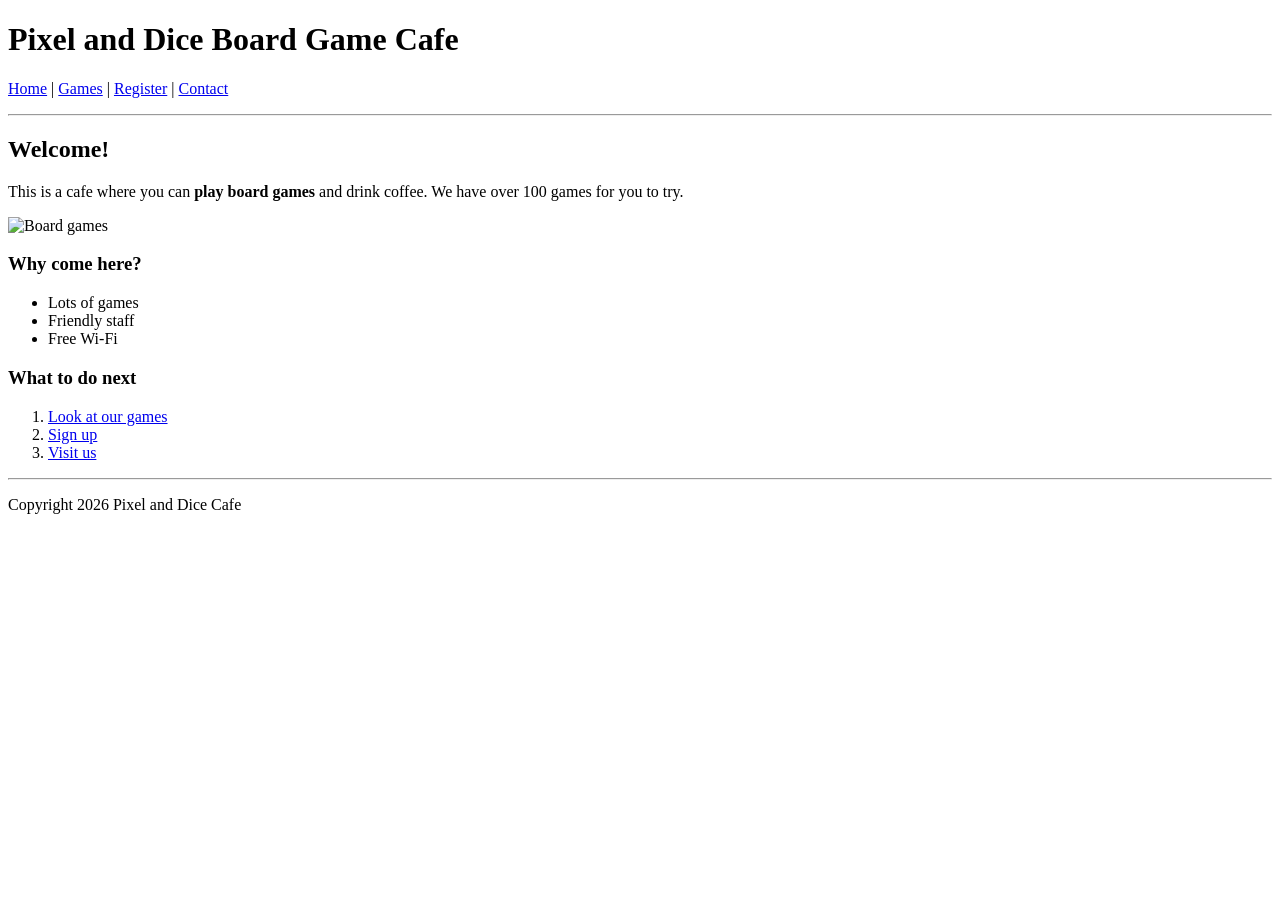
==== index.html @ d84a0c90 "Add simple HTML board game cafe website for web dev assignment. Co-authored-by: Cursor <cursoragent@" ====
<!DOCTYPE html>
<html>
<head>
    <title>Pixel and Dice Cafe - Home</title>
</head>
<body>

    <h1>Pixel and Dice Board Game Cafe</h1>
    <p>
        <a href="index.html">Home</a> |
        <a href="games.html">Games</a> |
        <a href="register.html">Register</a> |
        <a href="contact.html">Contact</a>
    </p>

    <hr>

    <h2>Welcome!</h2>
    <p>
        This is a cafe where you can <strong>play board games</strong> and drink coffee.
        We have over 100 games for you to try.
    </p>
    <img src="https://via.placeholder.com/250x150?text=Board+Games" alt="Board games">
    <h3>Why come here?</h3>
    <ul>
        <li>Lots of games</li>
        <li>Friendly staff</li>
        <li>Free Wi-Fi</li>
    </ul>

    <h3>What to do next</h3>
    <ol>
        <li><a href="games.html">Look at our games</a></li>
        <li><a href="register.html">Sign up</a></li>
        <li><a href="contact.html">Visit us</a></li>
    </ol>

    <hr>

    <p>Copyright 2026 Pixel and Dice Cafe</p>

</body>
</html>
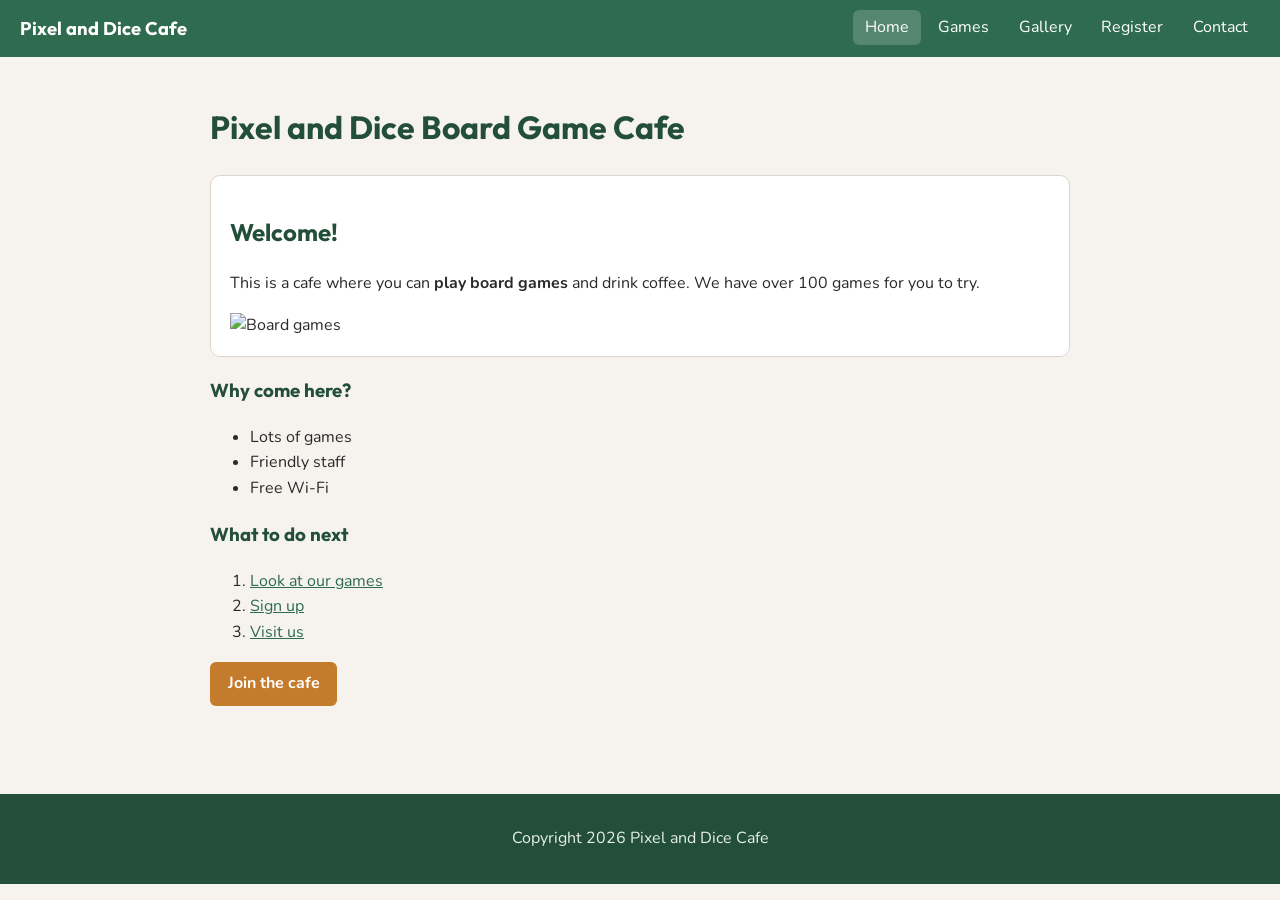
==== commit 63252aec: "Add CSS lab styling with shared stylesheet, flexbox nav, and gallery flip cards. Co-authored-by: Cur" ====
--- a/index.html
+++ b/index.html
@@ -1,43 +1,56 @@
 <!DOCTYPE html>
-<html>
+<html lang="en">
 <head>
+    <meta charset="UTF-8">
+    <meta name="viewport" content="width=device-width, initial-scale=1.0">
     <title>Pixel and Dice Cafe - Home</title>
+    <link rel="stylesheet" href="csslab.css">
 </head>
 <body>
 
-    <h1>Pixel and Dice Board Game Cafe</h1>
-    <p>
-        <a href="index.html">Home</a> |
-        <a href="games.html">Games</a> |
-        <a href="register.html">Register</a> |
-        <a href="contact.html">Contact</a>
-    </p>
+    <nav class="nav">
+        <a class="nav-brand" href="index.html">Pixel and Dice Cafe</a>
+        <ul class="nav-links">
+            <li><a class="active" href="index.html">Home</a></li>
+            <li><a href="games.html">Games</a></li>
+            <li><a href="gallery.html">Gallery</a></li>
+            <li><a href="register.html">Register</a></li>
+            <li><a href="contact.html">Contact</a></li>
+        </ul>
+    </nav>
 
-    <hr>
+    <main class="container">
+        <h1>Pixel and Dice Board Game Cafe</h1>
 
-    <h2>Welcome!</h2>
-    <p>
-        This is a cafe where you can <strong>play board games</strong> and drink coffee.
-        We have over 100 games for you to try.
-    </p>
-    <img src="https://via.placeholder.com/250x150?text=Board+Games" alt="Board games">
-    <h3>Why come here?</h3>
-    <ul>
-        <li>Lots of games</li>
-        <li>Friendly staff</li>
-        <li>Free Wi-Fi</li>
-    </ul>
+        <div class="card">
+            <h2>Welcome!</h2>
+            <p>
+                This is a cafe where you can <strong>play board games</strong> and drink coffee.
+                We have over 100 games for you to try.
+            </p>
+            <img src="https://images.unsplash.com/photo-1610890716171-6b1bb98ffd09?auto=format&amp;fit=crop&amp;w=700&amp;q=80" alt="Board games" width="350">
+        </div>
 
-    <h3>What to do next</h3>
-    <ol>
-        <li><a href="games.html">Look at our games</a></li>
-        <li><a href="register.html">Sign up</a></li>
-        <li><a href="contact.html">Visit us</a></li>
-    </ol>
+        <h3>Why come here?</h3>
+        <ul>
+            <li>Lots of games</li>
+            <li>Friendly staff</li>
+            <li>Free Wi-Fi</li>
+        </ul>
 
-    <hr>
+        <h3>What to do next</h3>
+        <ol>
+            <li><a href="games.html">Look at our games</a></li>
+            <li><a href="register.html">Sign up</a></li>
+            <li><a href="contact.html">Visit us</a></li>
+        </ol>
 
-    <p>Copyright 2026 Pixel and Dice Cafe</p>
+        <p><a class="btn" href="register.html">Join the cafe</a></p>
+    </main>
+
+    <footer class="footer">
+        <p>Copyright 2026 Pixel and Dice Cafe</p>
+    </footer>
 
 </body>
 </html>
--- a/csslab.css
+++ b/csslab.css
@@ -0,0 +1,277 @@
+/* Pixel & Dice Cafe — CSS Lab */
+
+@import url("https://fonts.googleapis.com/css2?family=Nunito:wght@400;600;700&family=Outfit:wght@600;700&display=swap");
+
+:root {
+  --green: #2f6b4f;
+  --green-dark: #234f3a;
+  --accent: #c47b2b;
+  --bg: #f6f3ee;
+  --card: #ffffff;
+  --text: #2a2a2a;
+  --muted: #5c5c5c;
+  --border: #ddd6cc;
+}
+
+* {
+  box-sizing: border-box;
+}
+
+body {
+  margin: 0;
+  font-family: "Nunito", sans-serif;
+  color: var(--text);
+  background: var(--bg);
+  line-height: 1.6;
+}
+
+h1, h2, h3 {
+  font-family: "Outfit", sans-serif;
+  color: var(--green-dark);
+}
+
+a {
+  color: var(--green);
+}
+
+a:hover {
+  color: var(--accent);
+}
+
+img {
+  max-width: 100%;
+  height: auto;
+}
+
+/* Navigation — Flexbox */
+.nav {
+  display: flex;
+  justify-content: space-between;
+  align-items: center;
+  flex-wrap: wrap;
+  gap: 0.75rem;
+  background: var(--green);
+  padding: 0.85rem 1.25rem;
+}
+
+.nav-brand {
+  color: #fff;
+  font-family: "Outfit", sans-serif;
+  font-weight: 700;
+  font-size: 1.15rem;
+  text-decoration: none;
+}
+
+.nav-brand:hover {
+  color: #ffe8c7;
+}
+
+.nav-links {
+  display: flex;
+  flex-wrap: wrap;
+  gap: 0.35rem;
+  list-style: none;
+  margin: 0;
+  padding: 0;
+}
+
+.nav-links a {
+  color: #fff;
+  text-decoration: none;
+  padding: 0.4rem 0.75rem;
+  border-radius: 6px;
+  transition: background 0.2s ease;
+}
+
+.nav-links a:hover,
+.nav-links a.active {
+  background: rgba(255, 255, 255, 0.18);
+  color: #fff;
+}
+
+.container {
+  max-width: 900px;
+  margin: 0 auto;
+  padding: 1.5rem 1.25rem 2.5rem;
+}
+
+/* Buttons */
+.btn {
+  display: inline-block;
+  background: var(--accent);
+  color: #fff;
+  text-decoration: none;
+  border: none;
+  padding: 0.6rem 1.1rem;
+  border-radius: 6px;
+  font-family: "Nunito", sans-serif;
+  font-weight: 700;
+  cursor: pointer;
+  transition: background 0.2s ease, transform 0.2s ease;
+}
+
+.btn:hover {
+  background: #a66522;
+  color: #fff;
+  transform: translateY(-1px);
+}
+
+/* Simple cards */
+.card {
+  background: var(--card);
+  border: 1px solid var(--border);
+  border-radius: 10px;
+  padding: 1.1rem 1.2rem;
+  margin-bottom: 1rem;
+}
+
+/* Tables */
+table {
+  width: 100%;
+  border-collapse: collapse;
+  background: var(--card);
+  margin: 1rem 0;
+}
+
+th, td {
+  border: 1px solid var(--border);
+  padding: 0.65rem 0.8rem;
+  text-align: left;
+}
+
+th {
+  background: var(--green);
+  color: #fff;
+}
+
+/* Forms */
+form {
+  background: var(--card);
+  border: 1px solid var(--border);
+  border-radius: 10px;
+  padding: 1.25rem;
+  max-width: 480px;
+}
+
+.form-group {
+  margin-bottom: 1rem;
+}
+
+.form-group label {
+  display: block;
+  font-weight: 600;
+  margin-bottom: 0.35rem;
+}
+
+.form-group input,
+.form-group select,
+.form-group textarea {
+  width: 100%;
+  padding: 0.55rem 0.7rem;
+  border: 1px solid var(--border);
+  border-radius: 6px;
+  font-family: "Nunito", sans-serif;
+  font-size: 1rem;
+}
+
+.form-group input:focus,
+.form-group select:focus,
+.form-group textarea:focus {
+  outline: none;
+  border-color: var(--green);
+  box-shadow: 0 0 0 3px rgba(47, 107, 79, 0.15);
+}
+
+/* Gallery flip cards */
+.gallery {
+  display: flex;
+  flex-wrap: wrap;
+  gap: 1.25rem;
+}
+
+.flip-card {
+  width: 260px;
+  height: 200px;
+  perspective: 1000px;
+}
+
+.flip-inner {
+  position: relative;
+  width: 100%;
+  height: 100%;
+  transition: transform 0.6s ease;
+  transform-style: preserve-3d;
+}
+
+.flip-card:hover .flip-inner {
+  transform: rotateY(180deg);
+}
+
+.flip-front,
+.flip-back {
+  position: absolute;
+  width: 100%;
+  height: 100%;
+  backface-visibility: hidden;
+  border-radius: 10px;
+  overflow: hidden;
+  border: 1px solid var(--border);
+}
+
+.flip-front img {
+  width: 100%;
+  height: 100%;
+  object-fit: cover;
+}
+
+.flip-front .caption {
+  position: absolute;
+  left: 0;
+  right: 0;
+  bottom: 0;
+  background: rgba(0, 0, 0, 0.55);
+  color: #fff;
+  padding: 0.45rem 0.7rem;
+  font-size: 0.95rem;
+}
+
+.flip-back {
+  background: var(--green);
+  color: #fff;
+  transform: rotateY(180deg);
+  display: flex;
+  align-items: center;
+  justify-content: center;
+  padding: 1rem;
+  text-align: center;
+}
+
+.flip-back p {
+  margin: 0;
+  color: #fff;
+}
+
+/* Footer */
+.footer {
+  background: var(--green-dark);
+  color: #e8efe9;
+  text-align: center;
+  padding: 1rem;
+  margin-top: 2rem;
+}
+
+.footer a {
+  color: #ffd89a;
+}
+
+/* Responsive */
+@media (max-width: 600px) {
+  .nav {
+    flex-direction: column;
+    align-items: flex-start;
+  }
+
+  .flip-card {
+    width: 100%;
+  }
+}
